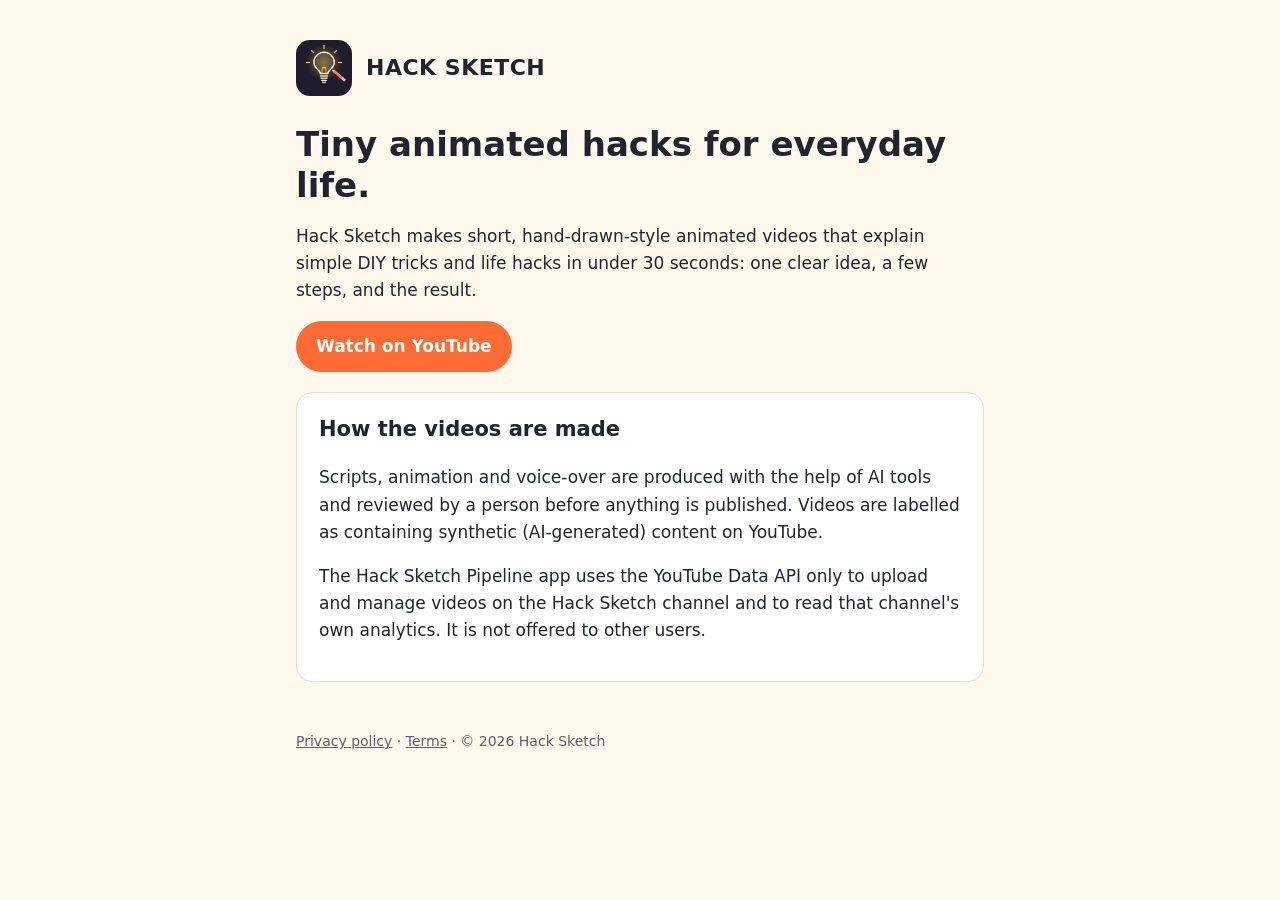
==== index.html @ 2098e4c8 "Hack Sketch site" ====
<!doctype html><html lang="en"><head><meta charset="utf-8"><meta name="viewport" content="width=device-width,initial-scale=1">
<title>Hack Sketch</title><meta name="description" content="Hack Sketch: quick animated DIY and life-hack Shorts.">
<link rel="icon" href="logo.png"><link rel="stylesheet" href="style.css"></head><body><main>
<header><img src="logo.png" alt="Hack Sketch logo"><a href="./">HACK SKETCH</a></header>
<h1>Tiny animated hacks for everyday life.</h1>
<p>Hack Sketch makes short, hand-drawn-style animated videos that explain simple DIY tricks and life hacks in under 30 seconds: one clear idea, a few steps, and the result.</p>
<p><a class="btn" href="https://www.youtube.com/@HackSketch">Watch on YouTube</a></p>
<div class="card"><h2 style="margin-top:0">How the videos are made</h2>
<p>Scripts, animation and voice-over are produced with the help of AI tools and reviewed by a person before anything is published. Videos are labelled as containing synthetic (AI-generated) content on YouTube.</p>
<p>The Hack Sketch Pipeline app uses the YouTube Data API only to upload and manage videos on the Hack Sketch channel and to read that channel's own analytics. It is not offered to other users.</p></div>
<footer><a href="privacy.html">Privacy policy</a> · <a href="terms.html">Terms</a> · © 2026 Hack Sketch</footer>
</main></body></html>
---- style.css ----
:root{--bg:#FFF8EC;--text:#1F2430;--muted:#5B6170;--accent:#FF6B35;--card:#fff;--line:#E8DFCF}
@media (prefers-color-scheme:dark){:root{--bg:#171A21;--text:#F2EEE6;--muted:#A9AFBC;--card:#20242D;--line:#2E3340}}
*{box-sizing:border-box}body{margin:0;background:var(--bg);color:var(--text);font:17px/1.6 system-ui,-apple-system,Segoe UI,Roboto,sans-serif}
main{max-width:720px;margin:0 auto;padding:40px 16px 64px}
header{display:flex;align-items:center;gap:14px;margin-bottom:28px}header img{width:56px;height:56px;border-radius:14px}
header a{color:inherit;text-decoration:none;font-weight:800;font-size:22px;letter-spacing:.5px}
h1{font-size:34px;line-height:1.2;margin:.2em 0 .4em}h2{font-size:21px;margin-top:1.8em}
a{color:var(--accent)}.muted{color:var(--muted)}
.card{background:var(--card);border:1px solid var(--line);border-radius:16px;padding:20px 22px;margin:20px 0}
.btn{display:inline-block;background:var(--accent);color:#fff;text-decoration:none;font-weight:700;padding:12px 20px;border-radius:999px}
footer{margin-top:48px;font-size:14px;color:var(--muted)}footer a{color:inherit}
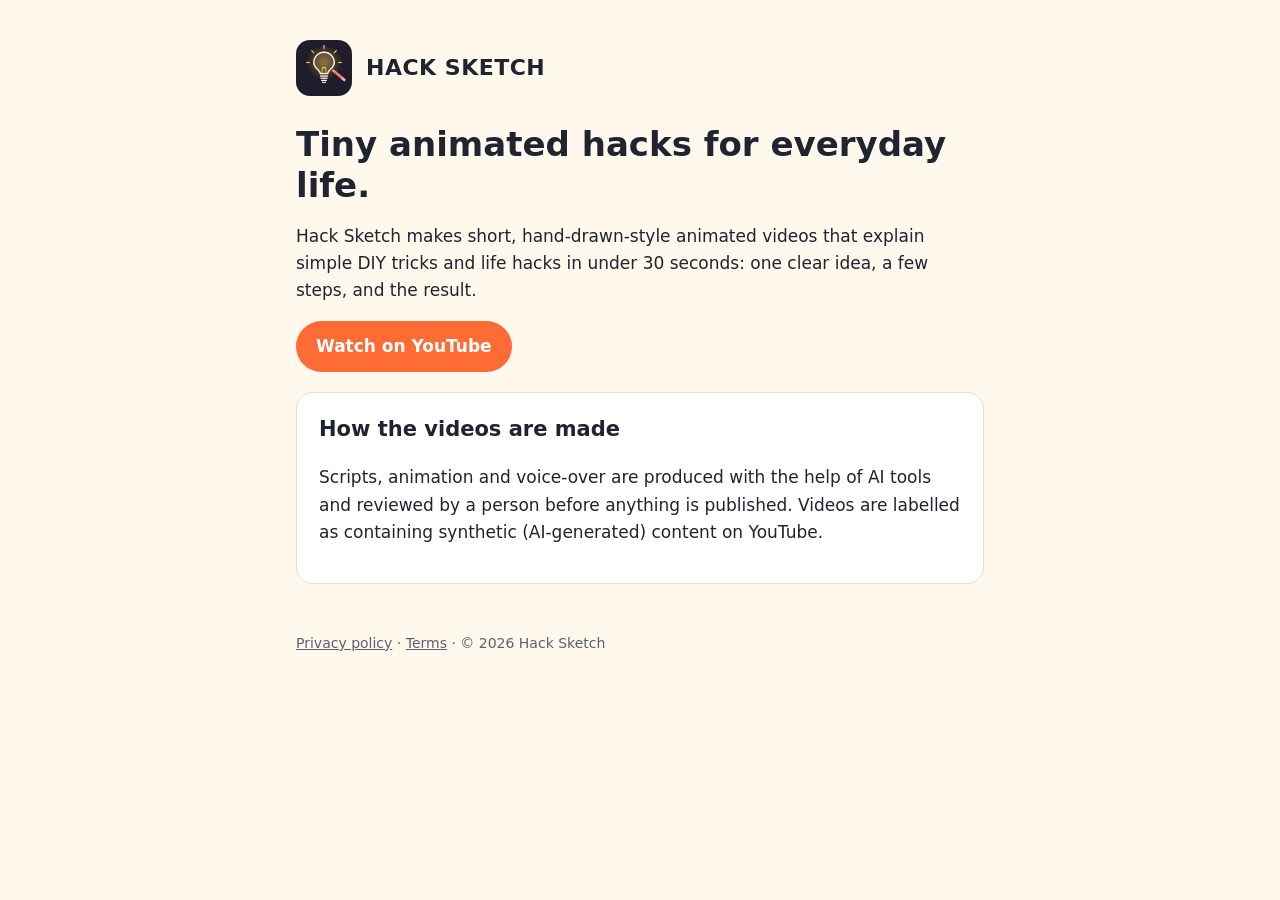
==== commit 4a8c465e: "Trim home page" ====
--- a/index.html
+++ b/index.html
@@ -6,7 +6,6 @@
 <p>Hack Sketch makes short, hand-drawn-style animated videos that explain simple DIY tricks and life hacks in under 30 seconds: one clear idea, a few steps, and the result.</p>
 <p><a class="btn" href="https://www.youtube.com/@HackSketch">Watch on YouTube</a></p>
 <div class="card"><h2 style="margin-top:0">How the videos are made</h2>
-<p>Scripts, animation and voice-over are produced with the help of AI tools and reviewed by a person before anything is published. Videos are labelled as containing synthetic (AI-generated) content on YouTube.</p>
-<p>The Hack Sketch Pipeline app uses the YouTube Data API only to upload and manage videos on the Hack Sketch channel and to read that channel's own analytics. It is not offered to other users.</p></div>
+<p>Scripts, animation and voice-over are produced with the help of AI tools and reviewed by a person before anything is published. Videos are labelled as containing synthetic (AI-generated) content on YouTube.</p></div>
 <footer><a href="privacy.html">Privacy policy</a> · <a href="terms.html">Terms</a> · © 2026 Hack Sketch</footer>
 </main></body></html>
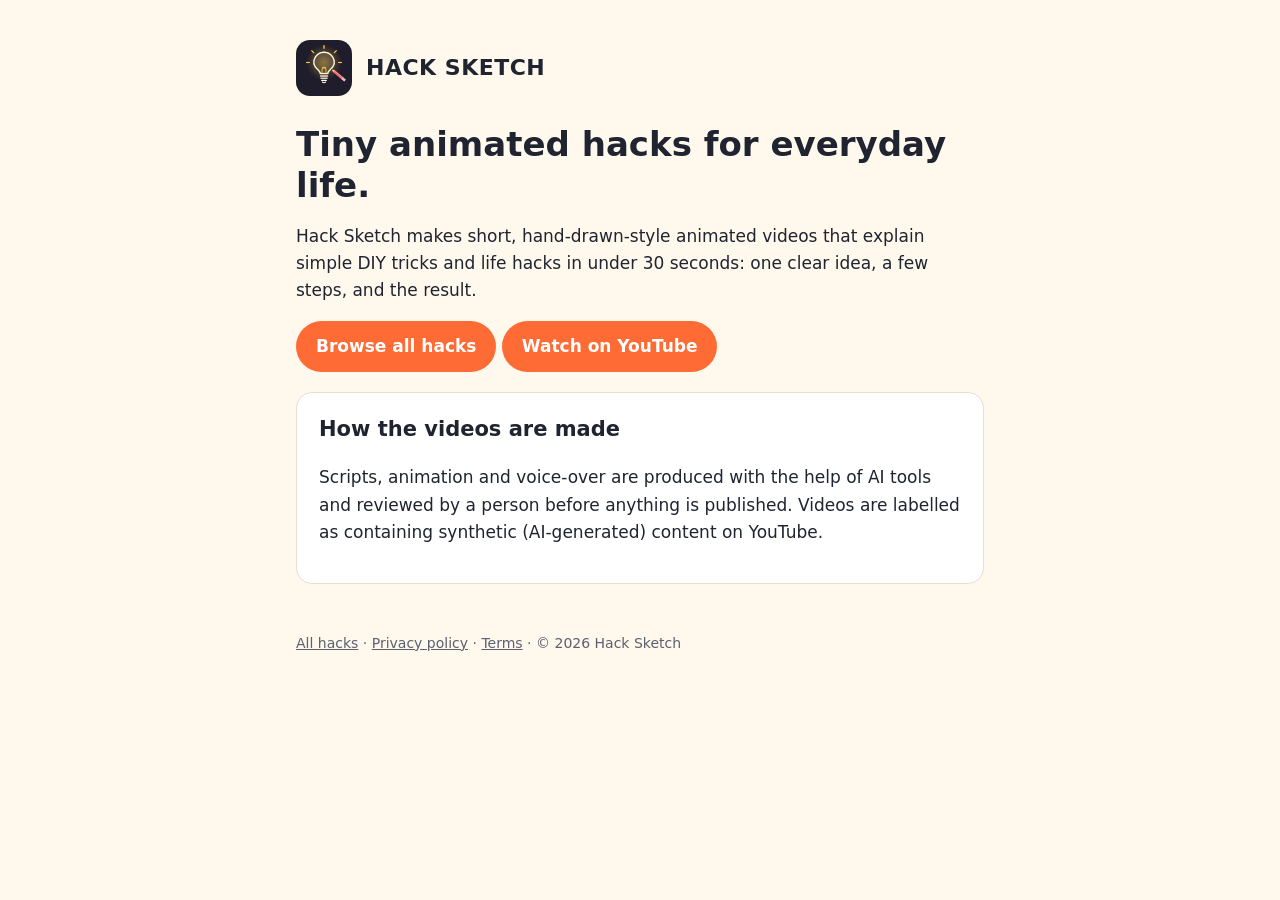
==== commit 7b018c2e: "Add a page for each hack, sitemap, robots.txt and llms.txt" ====
--- a/index.html
+++ b/index.html
@@ -1,11 +1,13 @@
 <!doctype html><html lang="en"><head><meta charset="utf-8"><meta name="viewport" content="width=device-width,initial-scale=1">
-<title>Hack Sketch</title><meta name="description" content="Hack Sketch: quick animated DIY and life-hack Shorts.">
-<link rel="icon" href="logo.png"><link rel="stylesheet" href="style.css"></head><body><main>
+<title>Hack Sketch: Animated DIY and Life Hacks in Under 30 Seconds</title><meta name="description" content="Hack Sketch makes short animated videos that explain simple DIY tricks and everyday life hacks in under 30 seconds.">
+<link rel="canonical" href="https://hacksketchyt.github.io/"><link rel="icon" href="logo.png"><link rel="stylesheet" href="style.css">
+<script type="application/ld+json">{"@context":"https://schema.org","@type":"Organization","name":"Hack Sketch","url":"https://hacksketchyt.github.io/","logo":"https://hacksketchyt.github.io/logo.png","description":"Short animated videos that explain simple DIY tricks and everyday life hacks in under 30 seconds.","sameAs":["https://www.youtube.com/@hacksketch"]}</script>
+</head><body><main>
 <header><img src="logo.png" alt="Hack Sketch logo"><a href="./">HACK SKETCH</a></header>
 <h1>Tiny animated hacks for everyday life.</h1>
 <p>Hack Sketch makes short, hand-drawn-style animated videos that explain simple DIY tricks and life hacks in under 30 seconds: one clear idea, a few steps, and the result.</p>
-<p><a class="btn" href="https://www.youtube.com/@HackSketch">Watch on YouTube</a></p>
+<p><a class="btn" href="hacks/">Browse all hacks</a> <a class="btn" href="https://www.youtube.com/@hacksketch">Watch on YouTube</a></p>
 <div class="card"><h2 style="margin-top:0">How the videos are made</h2>
 <p>Scripts, animation and voice-over are produced with the help of AI tools and reviewed by a person before anything is published. Videos are labelled as containing synthetic (AI-generated) content on YouTube.</p></div>
-<footer><a href="privacy.html">Privacy policy</a> · <a href="terms.html">Terms</a> · © 2026 Hack Sketch</footer>
+<footer><a href="hacks/">All hacks</a> · <a href="privacy.html">Privacy policy</a> · <a href="terms.html">Terms</a> · © 2026 Hack Sketch</footer>
 </main></body></html>
